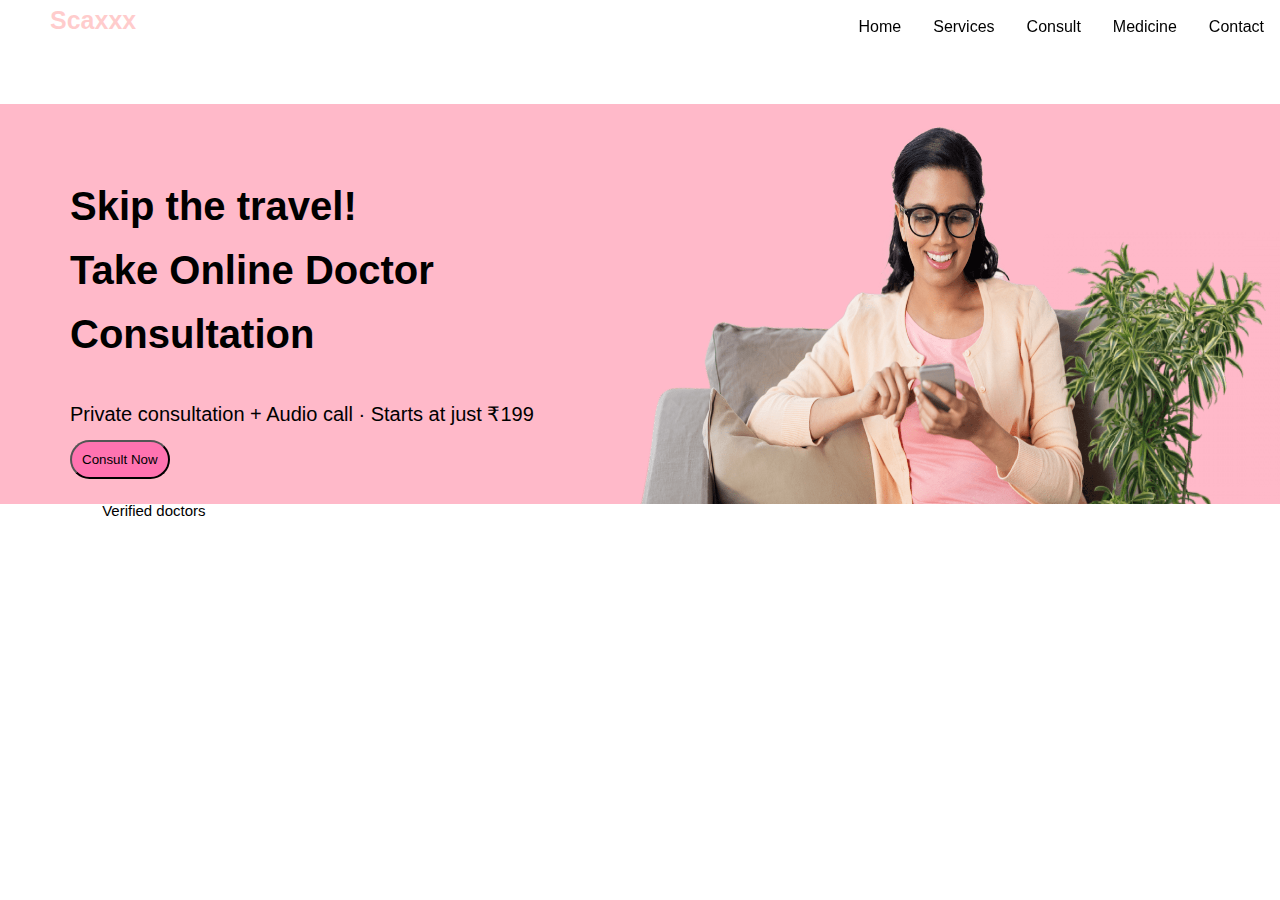
==== doctor.html @ c763159e "intial commmit" ====
<!DOCTYPE html>
<html lang="en">
<head>
    <meta charset="UTF-8">
    <meta name="viewport" content="width=device-width, initial-scale=1.0">
    <title>DoctorConsulting</title>
    <link rel="stylesheet" href="styles/styles2.css">
</head>
<body>
    <header>
        <a href="#home" class="logo">Scaxxx</a>
        <div class="navbar">
            <a href="#contact">Contact</a>
            <a href="#pricing">Medicine</a>
            <a href="#about" id="doctor">Consult</a>
            <a href="#services">Services</a>
            <a href="#home" id="home">Home</a>
        </div>
    </header>
    <main>
        <div class="intro">
            <img src="images\consult.png" alt="consult">
            <div class="text-area">
                <h1>Skip the travel!<br>
                    Take Online Doctor Consultation</h1>
                    <p><br>Private consultation + Audio call · Starts at just ₹199</p>
                    <button class="consult">Consult Now</button>
                    <div class="icon">
                    <p><i style='font-size:24px' class='fas'>&#xf0f0;</i> Verified doctors</p>
                </div>
                </div>
        </div>
    </main>
    <footer></footer>
    <script src="script.js/scripts.js"></script>
</body>
</html>
---- styles/styles2.css ----
/* Reset and basic styling */
* {
  margin: 0;
  padding: 0;
  box-sizing: border-box;
}

body {
  font-family: Arial, sans-serif;
  line-height: 1.6;
}

/* Navbar styling */
.navbar {
  width: 100%;
  overflow: hidden;
  position: fixed;
  top: 0;
  background-color: rgba(255, 255, 255, 0.8);
  z-index: 1000;
  border-radius: 25px;
}

.navbar a {
  float: right;
  display: block;
  color: rgb(0, 0, 0);
  text-align: center;
  padding: 14px 16px;
  text-decoration: none;
}

.navbar a:hover {
  background-color: #ddd;
  color: black;
}

/* Burger menu styling */
.burger-menu {
  display: none; /* Hide initially on larger screens */
  cursor: pointer;
}

/* Sidebar styling */
.sidebar {
  position: fixed;
  left: 0;
  top: 0;
  width: 200px;
  height: 100%;
  background-color: rgba(255, 255, 255, 0.8);
  z-index: 1000;
  padding-top: 20px;
  overflow-y: auto;
  transform: translateX(-100%);
  transition: transform 0.3s ease-out;
}

.sidebar.active {
  transform: translateX(0);
}

.sidebar ul {
  list-style-type: none;
  padding: 0;
}

.sidebar li {
  margin-bottom: 10px;
}

.sidebar a {
  display: block;
  padding: 10px;
  text-decoration: none;
  color: rgb(0, 0, 0);
  transition: background-color 0.3s;
}

.sidebar a:hover {
  background-color: #ddd;
  color: black;
}

/* Main content and slideshow styling */
.slideshow-container {
  width: 100%;
  position: relative;
  margin: auto;
  overflow: hidden;
  height: 500px;
  margin-bottom: 10px;
}

.mySlides {
  display: none;
}

.mySlides img {
  width: 100%;
  height: 500px;
  object-fit: cover;
  padding: 0;
  margin: 0;
}

.prev, .next {
  cursor: pointer;
  position: absolute;
  top: 50%;
  width: auto;
  padding: 16px;
  margin-top: -22px;
  color: white;
  font-weight: bold;
  font-size: 18px;
  transition: 0.6s ease;
  border-radius: 0 3px 3px 0;
  user-select: none;
}

.next {
  right: 0;
  border-radius: 3px 0 0 3px;
}

.prev:hover, .next:hover {
  background-color: rgba(0,0,0,0.8);
}

.dot-container {
  position: absolute;
  bottom: 20px;
  width: 100%;
  text-align: center;
}

.dot {
  cursor: pointer;
  height: 10px;
  width: 10px;
  margin: 0 2px;
  background-color: #bbb;
  border-radius: 50%;
  display: inline-block;
  transition: background-color 0.6s ease;
}

.active, .dot:hover {
  background-color: #717171;
}

.search-container {
  display: flex;
  justify-content: center;
  align-items: center;
  width: 1000px;
  margin: 20px auto;
  border-radius: 25px;
  background-color: #ddd;
  padding: 5px;
}

.search-container input[type="text"] {
  width: 90%;
  padding: 10px;
  border: none;
  border-radius: 25px;
  font-size: 16px;
}

.search-container button {
  background: none;
  border: none;
  cursor: pointer;
}

.search-container button img {
  width: 25px;
  height: 25px;
}

.med-Services {
  display: grid;
  grid-template-columns: repeat(auto-fit, minmax(200px, 1fr));
  gap: 20px;
  padding: 20px;
  margin: auto;
  max-width: 1200px;
}

.grid-item {
  background-color: #f9f9f9;
  border: 1px solid #ddd;
  border-radius: 10px;
  padding: 20px;
  text-align: center;
}

.grid-item img {
  width: 100%;
  height: auto;
  border-bottom: 1px solid #ddd;
  padding-bottom: 15px;
}

.grid-item h3 {
  margin: 10px 0;
  font-size: 18px;
}

.grid-item p {
  margin: 5px 0;
  font-size: 16px;
}

.add-to-cart {
  display: inline-block;
  background-color: #007bff;
  color: white;
  border: none;
  padding: 10px 20px;
  cursor: pointer;
  border-radius: 5px;
  font-size: 16px;
}

.add-to-cart:hover {
  background-color: #0056b3;
}

/* Media queries */
@media screen and (max-width: 768px) {
  .navbar {
      display: none; /* Hide navbar on smaller screens */
  }

  .burger-menu {
      display: block; /* Show burger menu on smaller screens */
      position: fixed;
      top: 20px;
      right: 20px;
      z-index: 1100;
      font-size: 30px;
      color: rgb(0, 0, 0);
  }

  .sidebar {
      width: 70%; /* Adjust sidebar width for smaller screens */
  }
}
.active {
  background-color: #007bff; /* or any other style you want to apply */
  color: #ffffff;
}
.intro{
  background-color: rgb(255, 185, 201);
  width: 100%;
  height: 400px;
  margin: 5% auto;
}
.intro img{
  width: 50%;
  height: 95%;
  float: right;
  margin-top: 20px;
}
.intro .text-area {
  font-family: Arial, Helvetica, sans-serif;
  font-size: 20px;
  display: block;
  padding: 70px;
}
.intro .text-area button{
  
  background-color: #ff73b0;
  border-radius: 25px;
  margin-top: 10px;
  padding: 10px 10px;
  
}
.intro .text-area button:hover{
  color: #ffffff;
  background-color: #ff6565;
}
.intro .text-area .icon p{
  font-size: 15px;
  margin: 10px 10px;
}
.logo {
  position: relative;
  font-size: 25px;
  color: #ff0303;
  text-decoration: none;
  font-weight: 600;
  padding: 40px 50px;
}
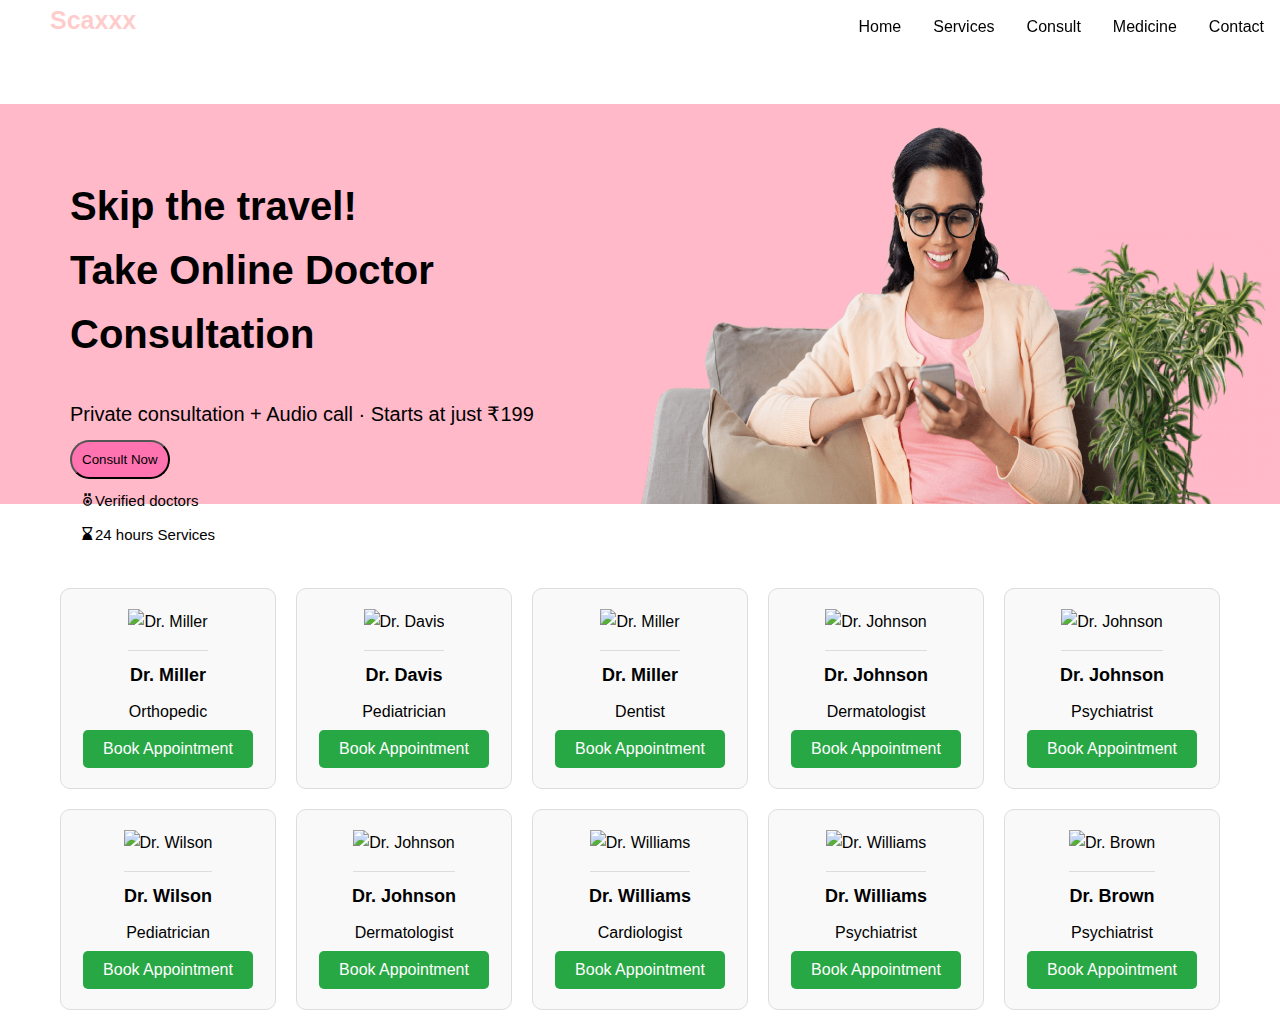
==== commit 693a12b3: "intial commmit" ====
--- a/doctor.html
+++ b/doctor.html
@@ -3,18 +3,19 @@
 <head>
     <meta charset="UTF-8">
     <meta name="viewport" content="width=device-width, initial-scale=1.0">
-    <title>DoctorConsulting</title>
+    <title>Medicine and Appointments</title>
     <link rel="stylesheet" href="styles/styles2.css">
+    <link href='https://unpkg.com/boxicons@2.1.4/css/boxicons.min.css' rel='stylesheet'>
 </head>
 <body>
     <header>
         <a href="#home" class="logo">Scaxxx</a>
         <div class="navbar">
             <a href="#contact">Contact</a>
-            <a href="#pricing">Medicine</a>
+            <a href="Medicines.html">Medicine</a>
             <a href="#about" id="doctor">Consult</a>
             <a href="#services">Services</a>
-            <a href="#home" id="home">Home</a>
+            <a href="index.html" id="home">Home</a>
         </div>
     </header>
     <main>
@@ -26,12 +27,66 @@
                     <p><br>Private consultation + Audio call · Starts at just ₹199</p>
                     <button class="consult">Consult Now</button>
                     <div class="icon">
-                    <p><i style='font-size:24px' class='fas'>&#xf0f0;</i> Verified doctors</p>
+                    <p><i class='bx bx-medal'></i>Verified doctors</p> 
+                    <p><i class='bx bxs-hourglass-bottom'></i>24 hours Services</p>
+                    
                 </div>
                 </div>
         </div>
+        
+
+        <div class="appointment-Services" id="appointment-Services">
+            <!-- Grid items dynamically generated with JavaScript -->
+        </div>
     </main>
-    <footer></footer>
-    <script src="script.js/scripts.js"></script>
+
+    <footer>
+        <!-- Your footer content -->
+    </footer>
+
+    <script>
+
+        // Dummy data for appointments
+        const doctorNames = ["Dr. Smith", "Dr. Johnson", "Dr. Brown", "Dr. Williams", "Dr. Jones", "Dr. Miller", "Dr. Davis", "Dr. Wilson"];
+        const specializations = ["Cardiologist", "Dermatologist", "Neurologist", "Pediatrician", "Psychiatrist", "Orthopedic", "Ophthalmologist", "Dentist"];
+        const maxAppointments = 10;
+
+        function getRandomAppointment() {
+            const name = doctorNames[Math.floor(Math.random() * doctorNames.length)];
+            const specialization = specializations[Math.floor(Math.random() * specializations.length)];
+            const imgSrc = `https://via.placeholder.com/150?text=${name}`;
+            return {name, specialization, imgSrc};
+        }
+
+        const appointments = Array.from({length: maxAppointments}, getRandomAppointment);
+
+        const appointmentServicesContainer = document.getElementById('appointment-Services');
+
+        appointments.forEach(appointment => {
+            const gridItem = document.createElement('div');
+            gridItem.classList.add('grid-item-appointment');
+            
+            const img = document.createElement('img');
+            img.src = appointment.imgSrc;
+            img.alt = appointment.name;
+            
+            const name = document.createElement('h3');
+            name.textContent = appointment.name;
+            
+            const specialization = document.createElement('p');
+            specialization.textContent = appointment.specialization;
+            
+            const button = document.createElement('button');
+            button.textContent = "Book Appointment";
+            button.classList.add('book-appointment');
+            
+            gridItem.appendChild(img);
+            gridItem.appendChild(name);
+            gridItem.appendChild(specialization);
+            gridItem.appendChild(button);
+            
+            appointmentServicesContainer.appendChild(gridItem);
+        });
+    </script>
 </body>
-</html>+</html>
--- a/styles/styles2.css
+++ b/styles/styles2.css
@@ -295,3 +295,70 @@
   font-weight: 600;
   padding: 40px 50px;
 }
+.specialist {
+  text-align: center;
+}
+.grid-item:hover {
+  transform: translateY(-5px);
+  box-shadow: 0 4px 8px rgba(0, 0, 0, 0.2);
+}
+.spacing {
+  line-gap-override: 10px;
+  word-spacing: 10px; /* Space between words */
+}
+.appointment-Services {
+  display: grid;
+  grid-template-columns: repeat(auto-fit, minmax(200px, 1fr));
+  gap: 20px;
+  padding: 20px;
+  margin: auto;
+  max-width: 1200px;
+}
+
+.grid-item, .grid-item-appointment {
+  background-color: #f9f9f9;
+  border: 1px solid #ddd;
+  border-radius: 10px;
+  padding: 20px;
+  text-align: center;
+}
+
+.grid-item img, .grid-item-appointment img {
+  width: 100%;
+  height: auto;
+  border-bottom: 1px solid #ddd;
+  padding-bottom: 15px;
+}
+
+.grid-item h3, .grid-item-appointment h3 {
+  margin: 10px 0;
+  font-size: 18px;
+}
+
+.grid-item p, .grid-item-appointment p {
+  margin: 5px 0;
+  font-size: 16px;
+}
+
+.add-to-cart, .book-appointment {
+  display: inline-block;
+  background-color: #007bff;
+  color: white;
+  border: none;
+  padding: 10px 20px;
+  cursor: pointer;
+  border-radius: 5px;
+  font-size: 16px;
+}
+
+.add-to-cart:hover {
+  background-color: #0056b3;
+}
+
+.book-appointment {
+  background-color: #28a745;
+}
+
+.book-appointment:hover {
+  background-color: #218838;
+}